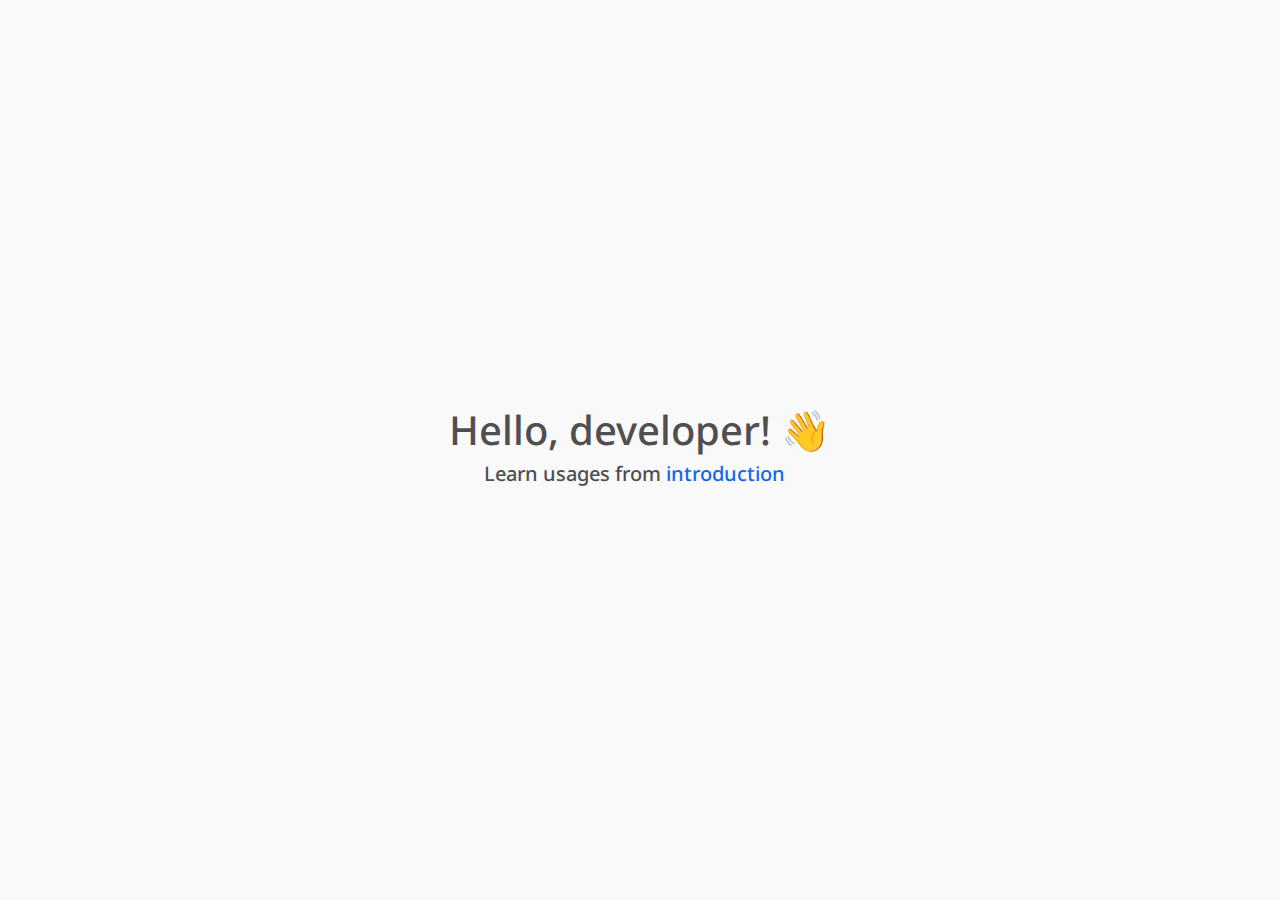
==== index.html @ a890c276 "Update index.html" ====
<!DOCTYPE html>
<html lang="en">
  <head>
    <meta charset="UTF-8" />
    <meta http-equiv="X-UA-Compatible" content="IE=edge" />
    <meta name="viewport" content="width=device-width, initial-scale=1.0" />
    <link rel="icon" href="https://avatars.githubusercontent.com/u/39514595?s=32">
    <title>Home Page</title>
    <meta name="title" content="Create Petite App">
    <meta name="description" content="Frontend-template that helps quickly start projects from scratch">
    <meta name="keywords" content="front-end responsive utility-classes grid-layout responsive-design vue-template frontend-template animate-css front-end-template vue3 bootstrap5 petite-vue">
    <meta name="author" content="Ray Chang">
    <!-- Open Graph / Facebook -->
    <meta property="og:type" content="website">
    <meta property="og:url" content="https://create-petite-app.netlify.app/intro/">
    <meta property="og:title" content="Create Petite App">
    <meta property="og:description" content="Frontend-template that helps quickly start projects from scratch">
    <meta property="og:image" content="https://opengraph.githubassets.com/2469fa99cf18457e00fdde599b67f77cc3ff11f3195f336bef9e8b6ae314659d/rayc2045/create-petite-app">
    <!-- Twitter -->
    <meta property="twitter:card" content="summary_large_image">
    <meta property="twitter:url" content="https://create-petite-app.netlify.app/intro/">
    <meta property="twitter:title" content="Create Petite App">
    <meta property="twitter:description" content="Frontend-template that helps quickly start projects from scratch">
    <meta property="twitter:image" content="https://opengraph.githubassets.com/2469fa99cf18457e00fdde599b67f77cc3ff11f3195f336bef9e8b6ae314659d/rayc2045/create-petite-app">
    <!-- Fonts -->
    <link rel="preconnect" href="https://fonts.googleapis.com" />
    <link rel="preconnect" href="https://fonts.gstatic.com" crossorigin />
    <link rel="stylesheet" href="https://fonts.googleapis.com/css?family=Noto+Sans:300,400,500,700&display=swap" />
    <!-- Styles & Scripts -->
    <link rel="stylesheet" href="https://cdnjs.cloudflare.com/ajax/libs/font-awesome/6.1.1/css/all.min.css">
    <link rel="stylesheet" href="/src/styles/style.css">
    <script src="/src/libraries/mdb.min.js" defer></script>
    <script src="/src/scripts/script.js" type="module"></script>
  </head>
  <body
    v-cloak
    class="bg-light cursor-default overflow-x-hidden"
    :class="{ 'overflow-hidden': isLoading }"
    style="--animate-duration: 1.2s"
    @click="ContextMenu.isShow = false"
    @contextmenu.prevent="ContextMenu.showMenu($event)"
    @selectstart.prevent
    @dragstart.prevent
    @vue:mounted="init"
  >
    <!-- Content -->
    <div class="px-2 px-sm-0 min-vh-100 d-grid align-content-center">
      <div class="container text-center">
        <h1>Hello, developer! <span class="d-inline-block animate__animated animate__wobble animate__infinite">👋</span></h1>
        <h5 style="margin-left: -0.6em;">
          Learn usages from <a href="/intro">intro<span class="d-none d-sm-inline">duction</span></a>
        </h5>
      </div>
    </div>

    <!-- Context menu -->
    <ul
      v-if="ContextMenu.lists.length"
      id="context-menu"
      class="d-none d-lg-block position-fixed dropdown-menu show overflow-hidden"
      :class="{'ghost-element': !ContextMenu.isShow}"
      style="z-index: 1000001;"
    >
      <li v-for="list in ContextMenu.lists">
        <a
          class="dropdown-item"
          :href="list.link"
          @click="ContextMenu.isShow = false"
          @contextmenu.prevent.stop="$el.click()"
        >{{ list.content }}</a>
      </li>
    </ul>

    <!-- Loader -->
    <div
      v-if="isLoading"
      class="vw-100 vh-100 position-fixed start-0 top-0 d-flex justify-content-center align-items-center"
      style="z-index: 1000001; background-color: rgba(0, 0, 0, .1);"
      @contextmenu.prevent.stop
    >
      <div class="spinner-border" style="color: dimgray;"></div>
    </div>
  </body>
</html>
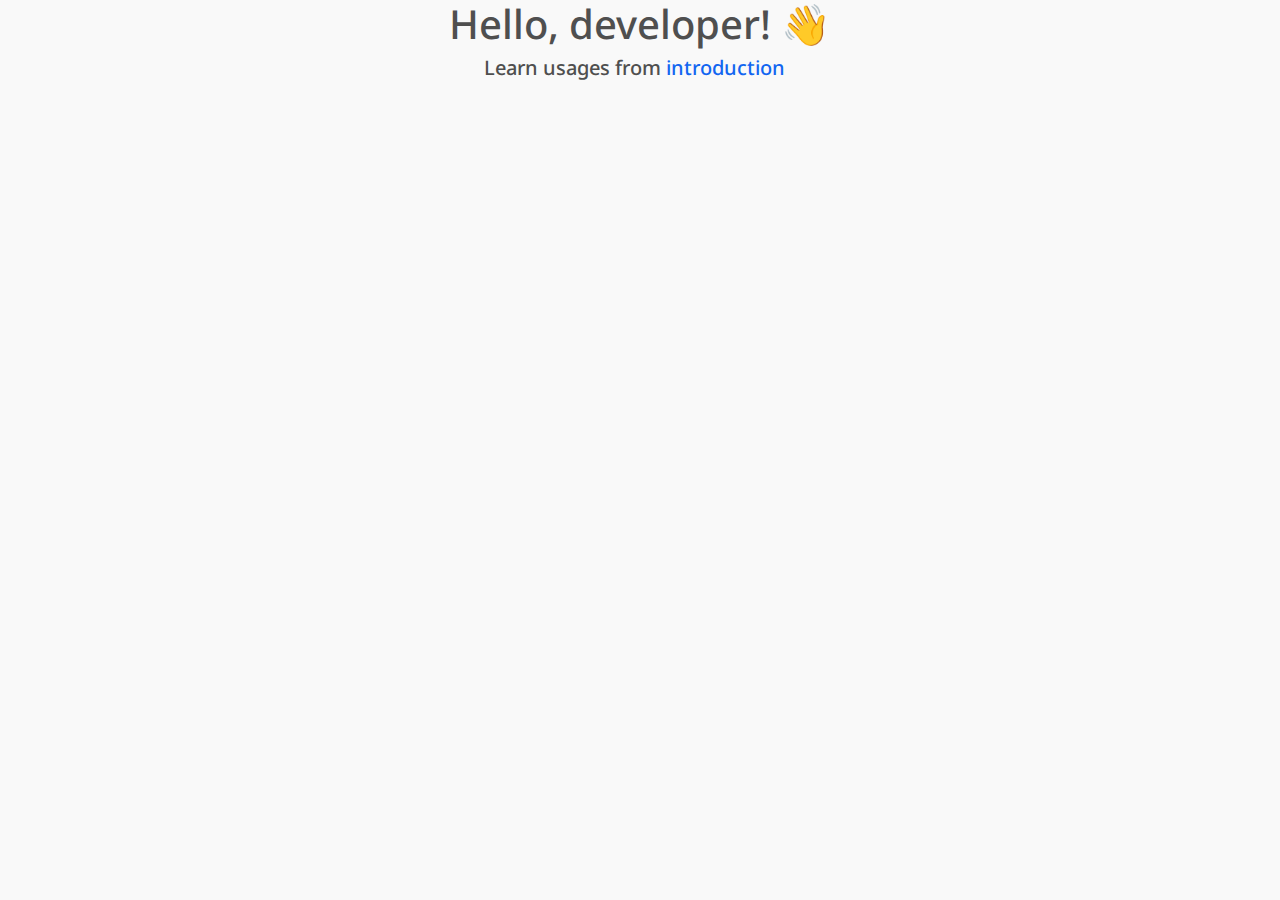
==== commit 4688e025: "Update index.html" ====
--- a/index.html
+++ b/index.html
@@ -34,7 +34,7 @@
   </head>
   <body
     v-cloak
-    class="bg-light cursor-default overflow-x-hidden"
+    class="min-vh-100 bg-light cursor-default"
     :class="{ 'overflow-hidden': isLoading }"
     style="--animate-duration: 1.2s"
     @click="ContextMenu.isShow = false"
@@ -44,7 +44,7 @@
     @vue:mounted="init"
   >
     <!-- Content -->
-    <div class="px-2 px-sm-0 min-vh-100 d-grid align-content-center">
+    <div class="d-grid align-content-center">
       <div class="container text-center">
         <h1>Hello, developer! <span class="d-inline-block animate__animated animate__wobble animate__infinite">👋</span></h1>
         <h5 style="margin-left: -0.6em;">
@@ -58,7 +58,7 @@
       v-if="ContextMenu.lists.length"
       id="context-menu"
       class="d-none d-lg-block position-fixed dropdown-menu show overflow-hidden"
-      :class="{'ghost-element': !ContextMenu.isShow}"
+      :class="{ 'opacity-0 pe-none': !ContextMenu.isShow }"
       style="z-index: 1000001;"
     >
       <li v-for="list in ContextMenu.lists">
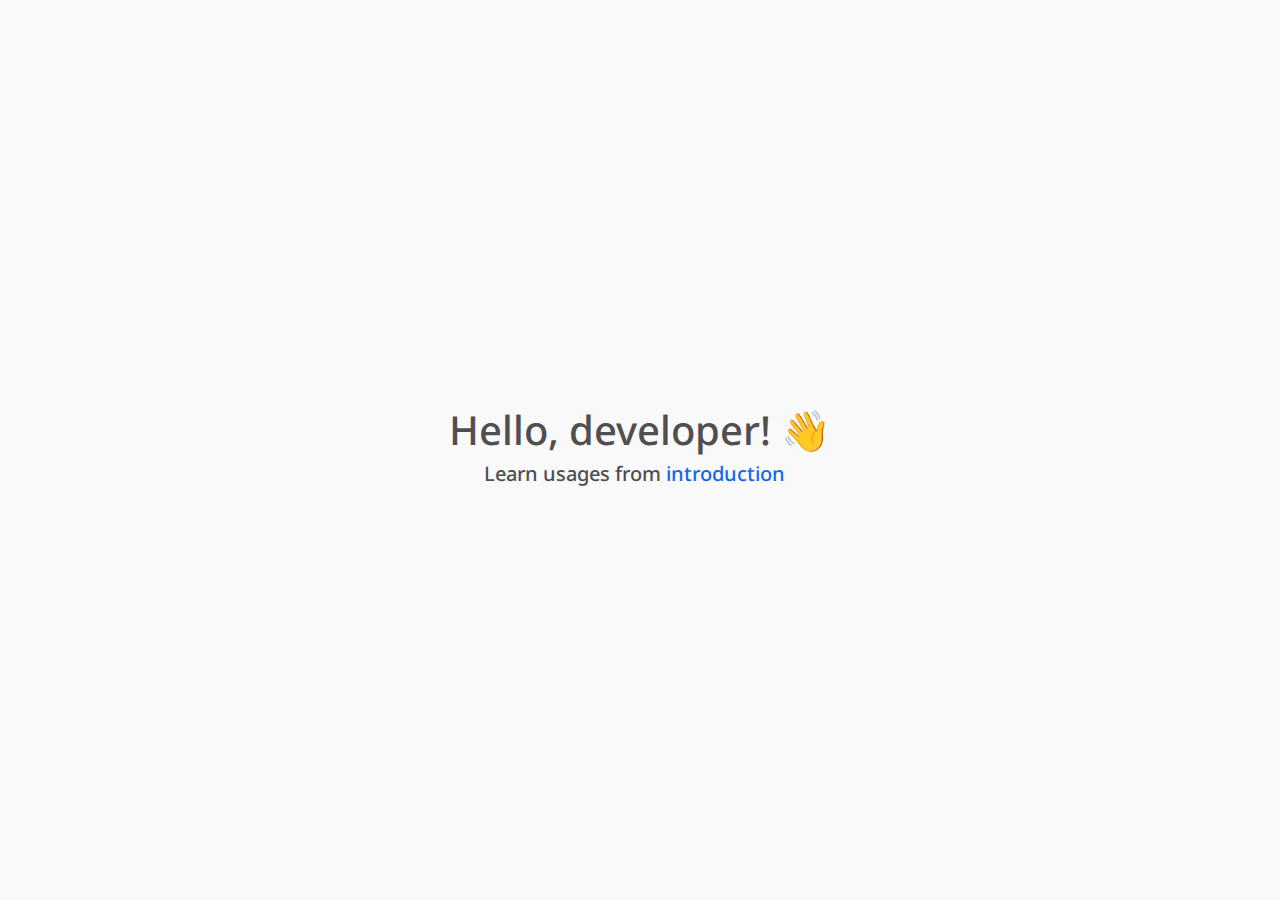
==== commit 977d61fe: "Update index.html" ====
--- a/index.html
+++ b/index.html
@@ -44,7 +44,7 @@
     @vue:mounted="init"
   >
     <!-- Content -->
-    <div class="d-grid align-content-center">
+    <div class="min-vh-100 d-grid align-content-center">
       <div class="container text-center">
         <h1>Hello, developer! <span class="d-inline-block animate__animated animate__wobble animate__infinite">👋</span></h1>
         <h5 style="margin-left: -0.6em;">
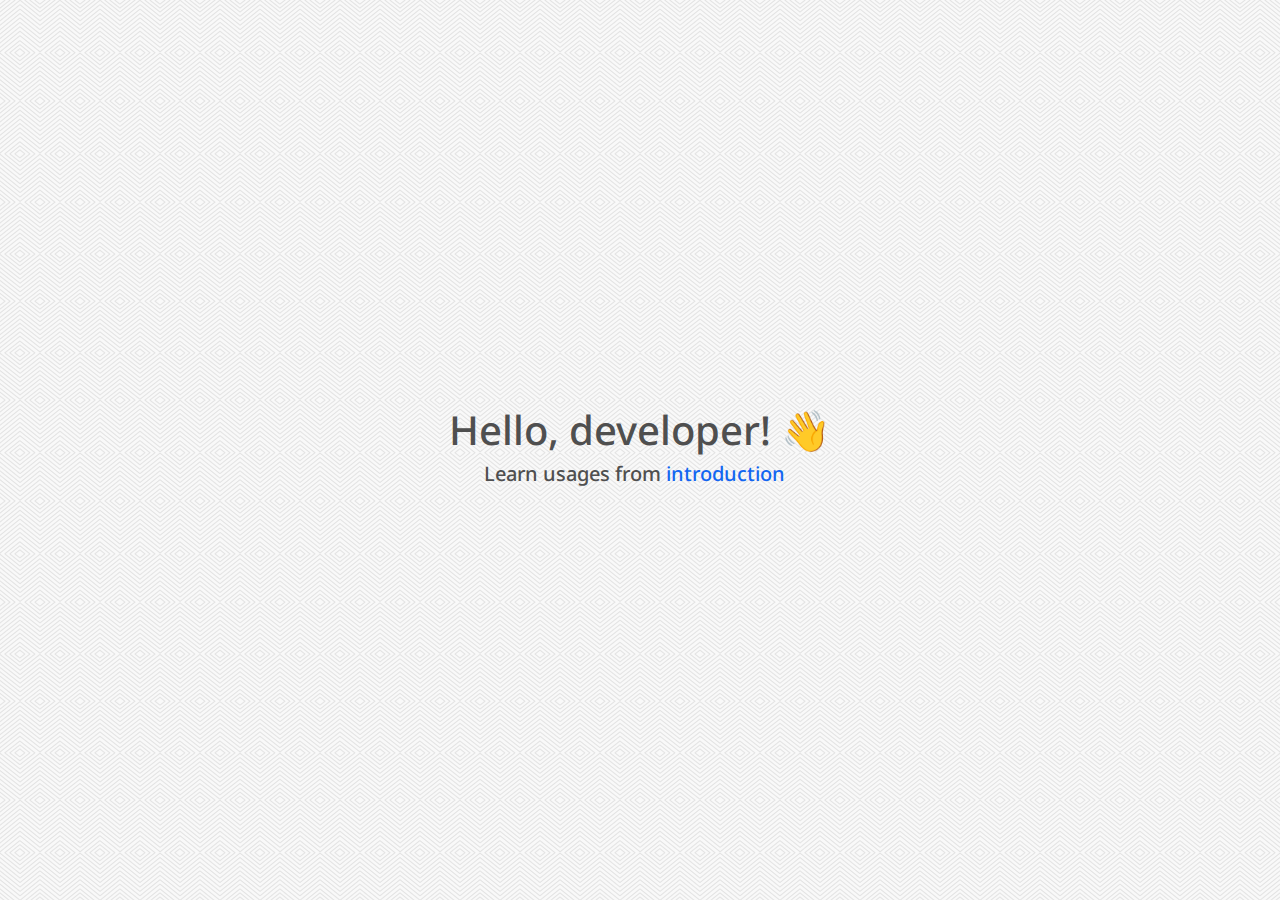
==== commit 4152f56a: "Update index.html" ====
--- a/index.html
+++ b/index.html
@@ -34,7 +34,7 @@
   </head>
   <body
     v-cloak
-    class="min-vh-100 bg-light cursor-default"
+    class="min-vh-100 bg-whirlpool cursor-default"
     :class="{ 'overflow-hidden': isLoading }"
     style="--animate-duration: 1.2s"
     @click="ContextMenu.isShow = false"
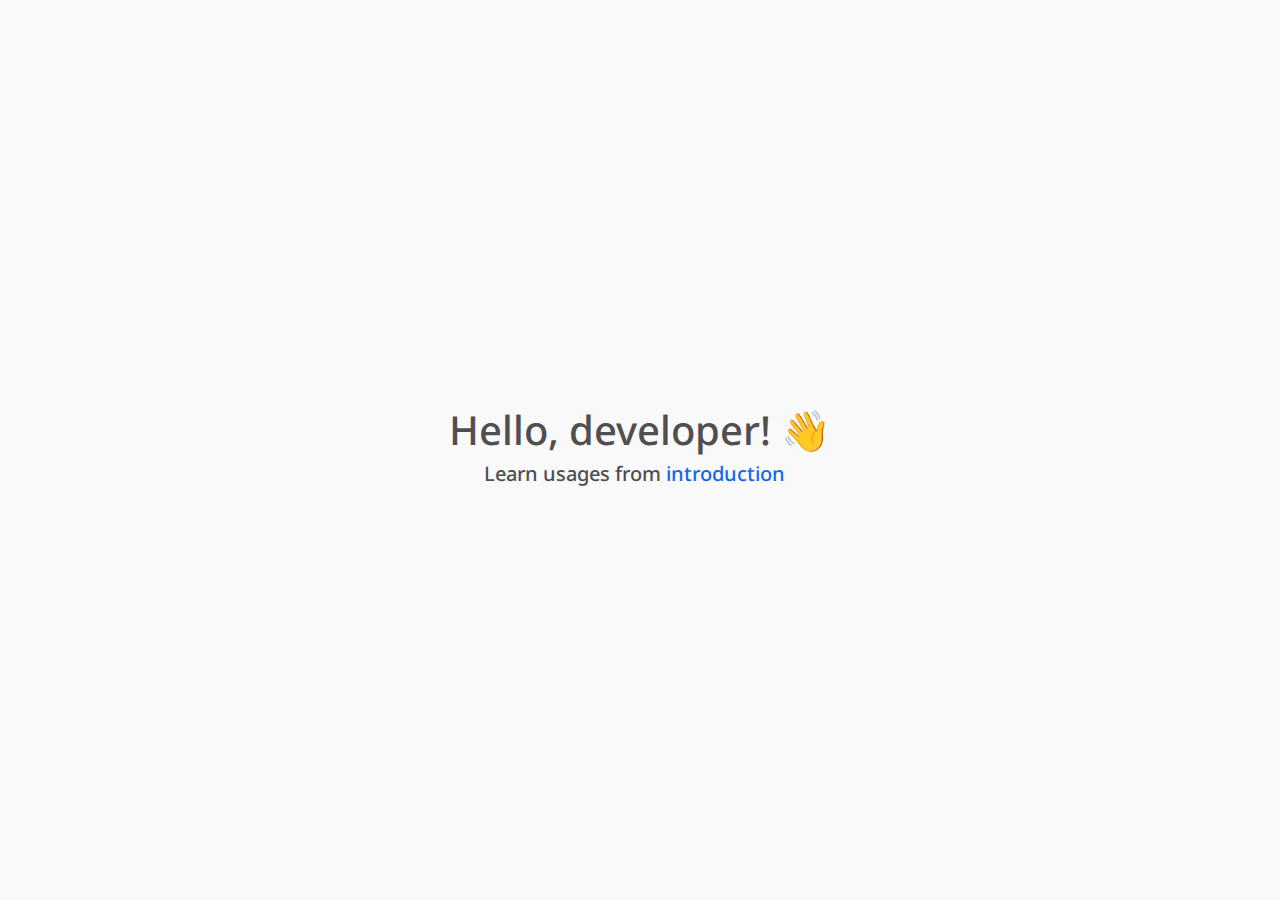
==== commit e0457024: "Update index.html" ====
--- a/index.html
+++ b/index.html
@@ -34,7 +34,7 @@
   </head>
   <body
     v-cloak
-    class="min-vh-100 bg-whirlpool cursor-default"
+    class="px-2 px-sm-0 min-vh-100 bg-light cursor-default"
     :class="{ 'overflow-hidden': isLoading }"
     style="--animate-duration: 1.2s"
     @click="ContextMenu.isShow = false"
